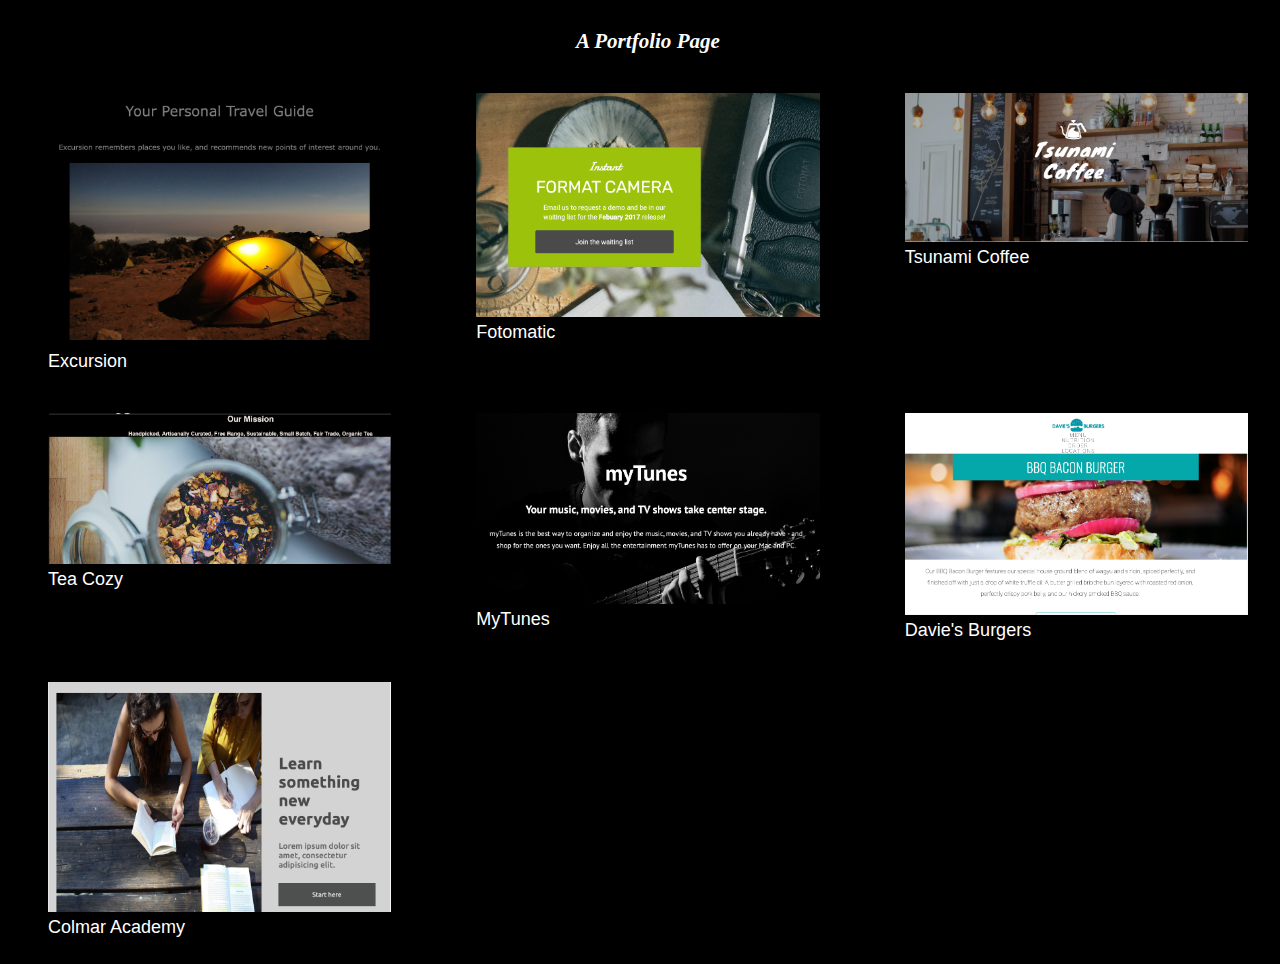
==== index.html @ b52e767e "Remove project pages from files" ====
<!DOCTYPE HTML>
<html>
<head>
  <title>DevFolio</title>
  <link href="./resources/style/style.css" type="text/css"
  rel="stylesheet">
</head>
<body>
  <header>
    <!-- <h1>DevFolio</h1> -->
    <h3>A Portfolio Page</h3>
  </header>
  <main>
    <div class="panels">
      <figure>
        <img src="./resources/media/images/Thumbnails/excursion.png">
        <figcaption><a href="./pages/excursion/excursion.html">Excursion</a></figcaption>
      </figure> <!-- Excursion - Working, but video at top not displaying -->
      <figure>
        <img src="./resources/media/images/Thumbnails/fotomatic.png">
        <figcaption><a href="./pages/fotomatic/fotomatic.html">Fotomatic</a></figcaption>
      </figure> <!-- Fotomatic - Working -->
      <figure>
        <img src="./resources/media/images/Thumbnails/coffee.png">
        <figcaption><a href="./pages/tsunami/coffee.html">Tsunami Coffee</a></figcaption>
      </figure>
      <figure>
        <img src="./resources/media/images/Thumbnails/tea.png">
        <figcaption><a href="./pages/tea/tea.html">Tea Cozy</a></figcaption>
      </figure>
      <figure>
        <img src="./resources/media/images/Thumbnails/mytunes.png">
        <figcaption><a href="./pages/mytunes/mytunes.html">MyTunes</a></figcaption>
      </figure> <!-- myTunes - Working -->
      <figure>
        <img src="./resources/media/images/Thumbnails/burgers.png">
        <figcaption><a href="./pages/burgers/burgers.html">Davie's Burgers</a></figcaption>
      </figure> <!-- Davie's Burgers - Working, but modify height -->
      <!-- <figure>
        <img src="./resources/media/images/Thumbnails/novelist.png">
        <figcaption><a href="./pages/novelist/novelist.html">Novelist Site</a></figcaption>
      </figure> Novelist Site - Not displaying CSS properly on Github-->
      <!-- <figure>
        <img src="./resources/media/images/Thumbnails/space.png">
        <figcaption><a href="./pages/space/space.html">Amazing Space</a></figcaption>
      </figure> Amazing Space - Not displaying CSS properly on GitHub -->
      <figure>
        <img src="./resources/media/images/Thumbnails/colmar.png">
        <figcaption><a href="./pages/colmar/colmar.html">Colmar Academy</a></figcaption>
      </figure> <!-- Colmar Academy - Working -->
    </div>
  </main>
  <footer>
  </footer>
</body>
</html>
---- resources/style/style.css ----
/* Fonts */

/*=============*/

/* Universal Styles */

html {
  width: 100%;
  overflow-x: hidden;
}

html body {
  background-color: black;
  font-family: georgia; /* temporary */
  color: white;
  font-size: 18px;
  width: 100%;
  overflow-x: hidden;
}

/*=============*/

/* Header */

header {
  display: flex;
  flex-direction: column;

}

header {

}

header h1 {
  font-size: 1.2em;
}

header h3 {
  font-style: italic;
  text-align: center;
}

/*=============*/

/* Main */

main {
  margin: auto;
  padding: auto;
}

/*==============*/

/* Panel Formatting */
/* Add unique class tags to each page
for font colors/etc.*/
/*=============*/

.panels {
  font-family: helvetica; /* temporary */
  display: grid;
  grid-template-columns: repeat(3, 1fr);
  grid-gap: 5px;
}



.panels figure img{
  width: 100%;
}

figcaption a {
  text-decoration: none;
  color: white;
  text-align: center;
}

/* Footer */

footer {

}
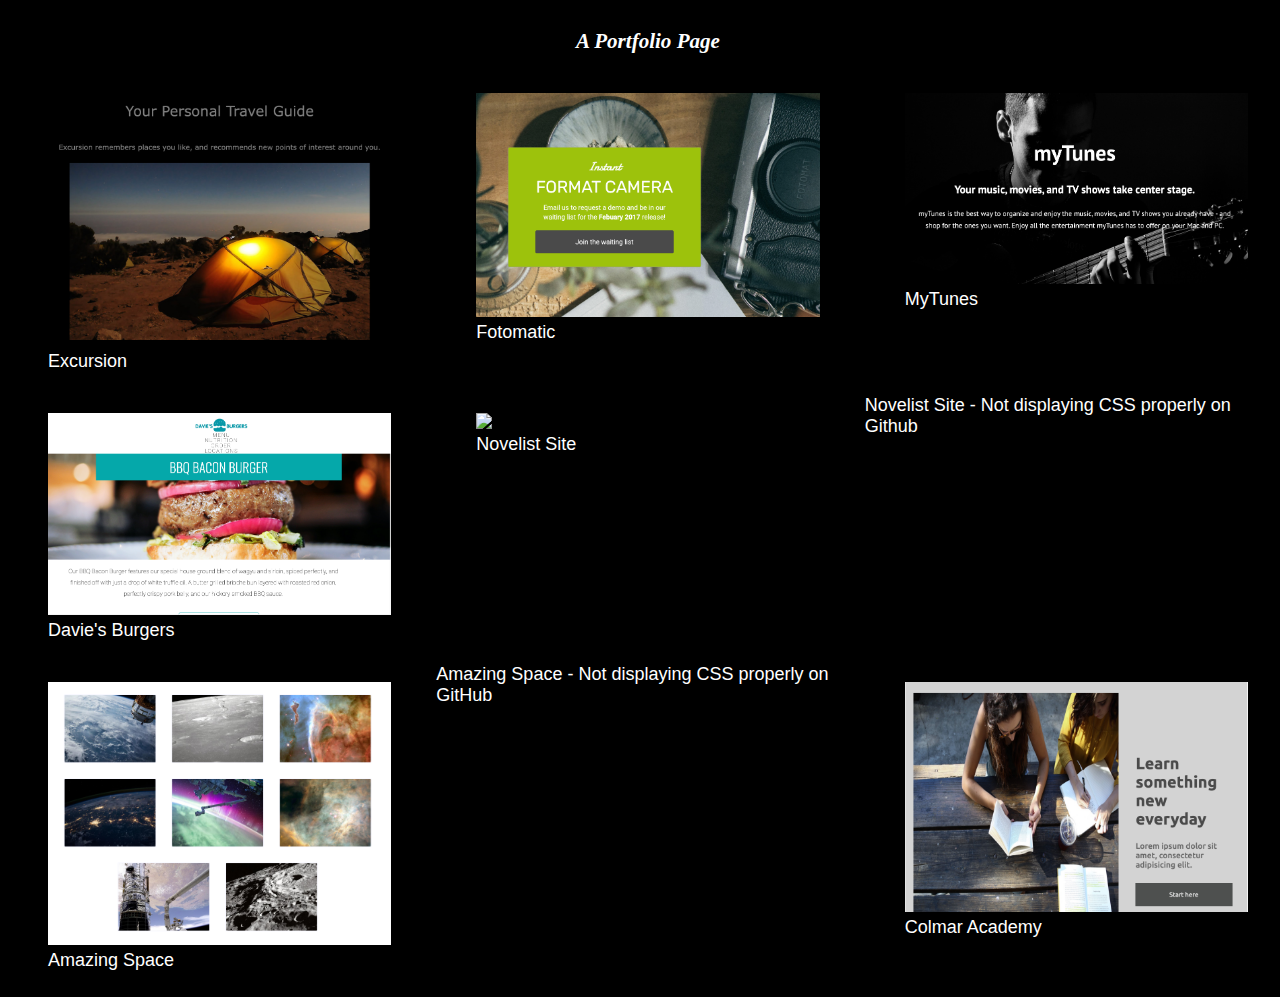
==== commit 8613afc2: "Unhide links on index page, correct file paths for CSS" ====
--- a/index.html
+++ b/index.html
@@ -20,14 +20,14 @@
         <img src="./resources/media/images/Thumbnails/fotomatic.png">
         <figcaption><a href="./pages/fotomatic/fotomatic.html">Fotomatic</a></figcaption>
       </figure> <!-- Fotomatic - Working -->
-      <figure>
+      <!-- <figure>
         <img src="./resources/media/images/Thumbnails/coffee.png">
         <figcaption><a href="./pages/tsunami/coffee.html">Tsunami Coffee</a></figcaption>
-      </figure>
-      <figure>
+      </figure> Tsunami Coffee - CSS still not working -->
+      <!-- <figure>
         <img src="./resources/media/images/Thumbnails/tea.png">
         <figcaption><a href="./pages/tea/tea.html">Tea Cozy</a></figcaption>
-      </figure>
+      </figure> Tea Cozy - CSS still not working -->
       <figure>
         <img src="./resources/media/images/Thumbnails/mytunes.png">
         <figcaption><a href="./pages/mytunes/mytunes.html">MyTunes</a></figcaption>
@@ -36,14 +36,14 @@
         <img src="./resources/media/images/Thumbnails/burgers.png">
         <figcaption><a href="./pages/burgers/burgers.html">Davie's Burgers</a></figcaption>
       </figure> <!-- Davie's Burgers - Working, but modify height -->
-      <!-- <figure>
+      <figure>
         <img src="./resources/media/images/Thumbnails/novelist.png">
         <figcaption><a href="./pages/novelist/novelist.html">Novelist Site</a></figcaption>
-      </figure> Novelist Site - Not displaying CSS properly on Github-->
-      <!-- <figure>
+      </figure> Novelist Site - Not displaying CSS properly on Github
+      <figure>
         <img src="./resources/media/images/Thumbnails/space.png">
         <figcaption><a href="./pages/space/space.html">Amazing Space</a></figcaption>
-      </figure> Amazing Space - Not displaying CSS properly on GitHub -->
+      </figure> Amazing Space - Not displaying CSS properly on GitHub
       <figure>
         <img src="./resources/media/images/Thumbnails/colmar.png">
         <figcaption><a href="./pages/colmar/colmar.html">Colmar Academy</a></figcaption>
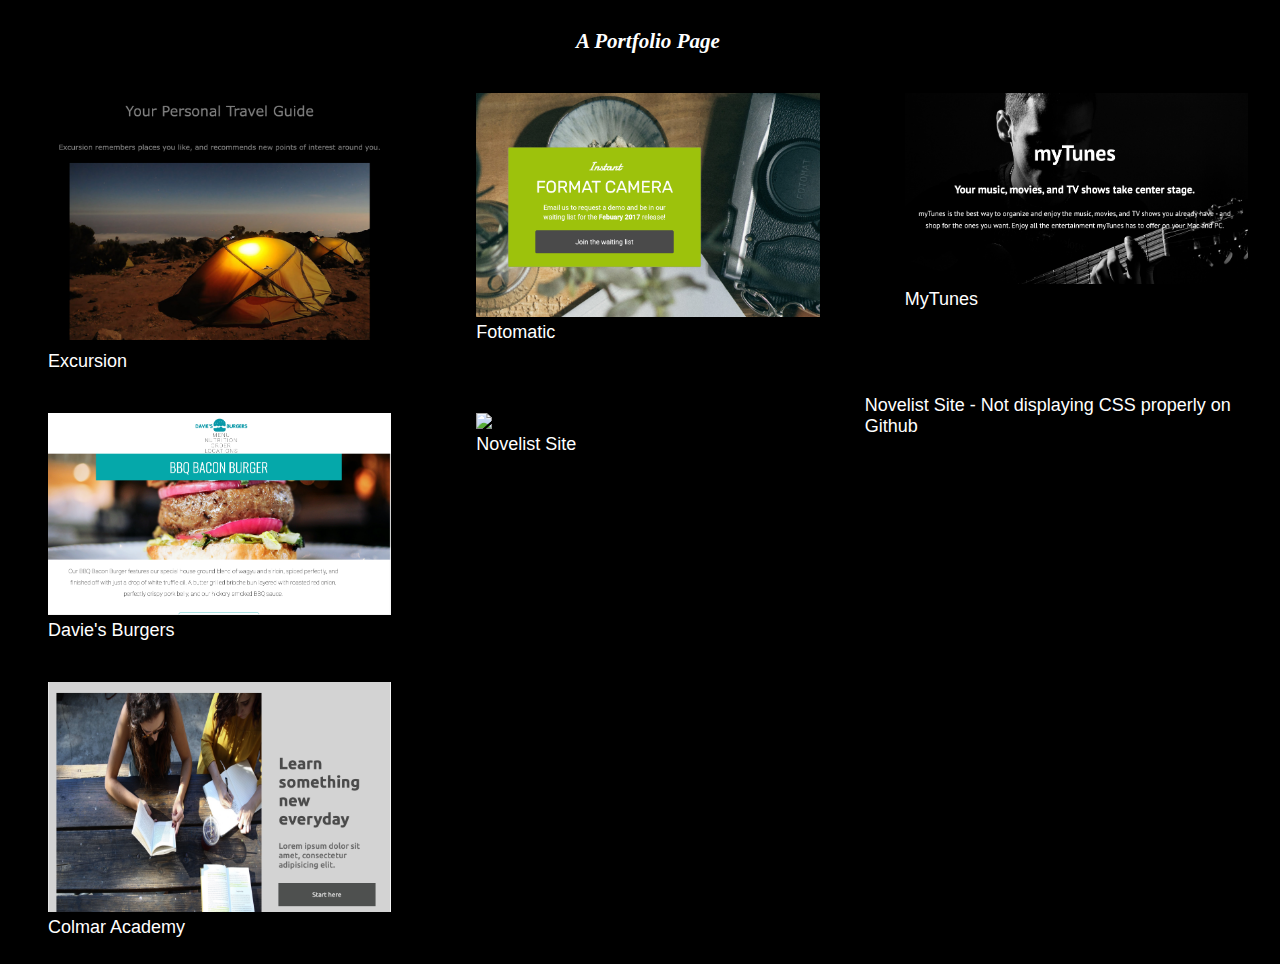
==== commit bc9889e6: "Remove project pages and links from index page" ====
--- a/index.html
+++ b/index.html
@@ -41,10 +41,6 @@
         <figcaption><a href="./pages/novelist/novelist.html">Novelist Site</a></figcaption>
       </figure> Novelist Site - Not displaying CSS properly on Github
       <figure>
-        <img src="./resources/media/images/Thumbnails/space.png">
-        <figcaption><a href="./pages/space/space.html">Amazing Space</a></figcaption>
-      </figure> Amazing Space - Not displaying CSS properly on GitHub
-      <figure>
         <img src="./resources/media/images/Thumbnails/colmar.png">
         <figcaption><a href="./pages/colmar/colmar.html">Colmar Academy</a></figcaption>
       </figure> <!-- Colmar Academy - Working -->
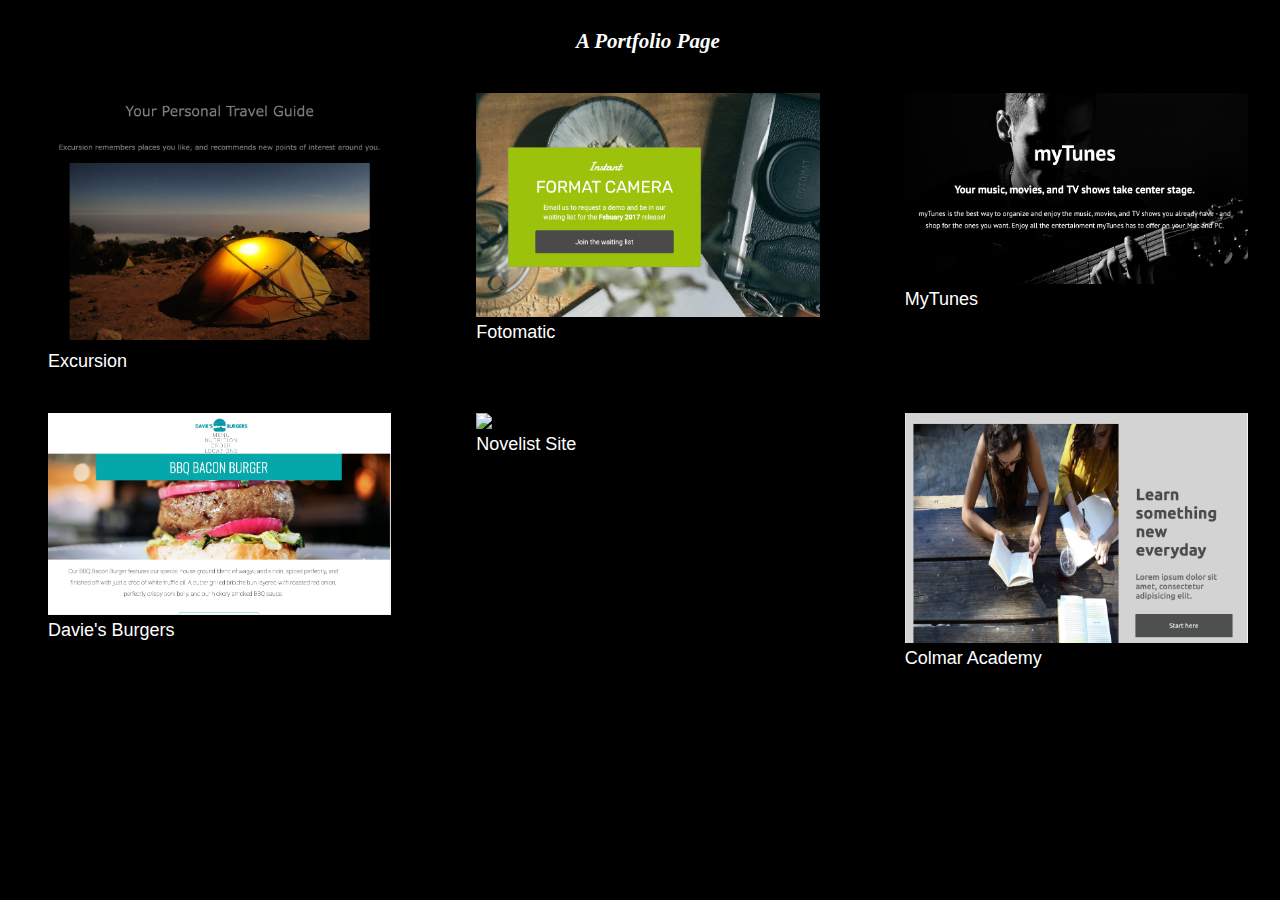
==== commit 0dde3366: "Update index.html" ====
--- a/index.html
+++ b/index.html
@@ -39,7 +39,7 @@
       <figure>
         <img src="./resources/media/images/Thumbnails/novelist.png">
         <figcaption><a href="./pages/novelist/novelist.html">Novelist Site</a></figcaption>
-      </figure> Novelist Site - Not displaying CSS properly on Github
+      </figure> <!-- Novelist Site - Not displaying CSS properly on Github -->
       <figure>
         <img src="./resources/media/images/Thumbnails/colmar.png">
         <figcaption><a href="./pages/colmar/colmar.html">Colmar Academy</a></figcaption>
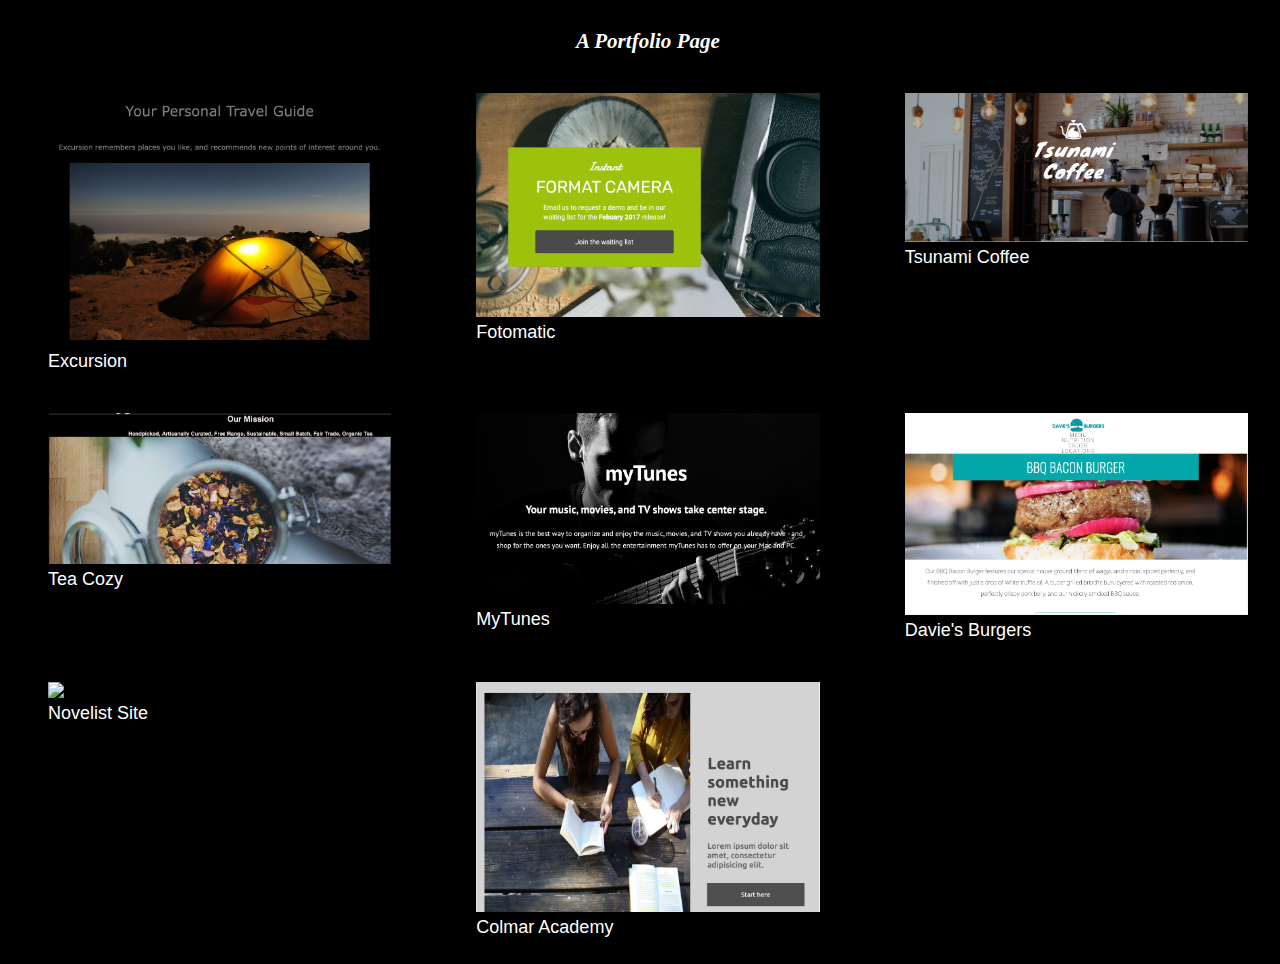
==== commit f3eb0291: "Update index.html" ====
--- a/index.html
+++ b/index.html
@@ -20,14 +20,14 @@
         <img src="./resources/media/images/Thumbnails/fotomatic.png">
         <figcaption><a href="./pages/fotomatic/fotomatic.html">Fotomatic</a></figcaption>
       </figure> <!-- Fotomatic - Working -->
-      <!-- <figure>
+      <figure>
         <img src="./resources/media/images/Thumbnails/coffee.png">
         <figcaption><a href="./pages/tsunami/coffee.html">Tsunami Coffee</a></figcaption>
-      </figure> Tsunami Coffee - CSS still not working -->
-      <!-- <figure>
+      </figure> <!-- Tsunami Coffee - CSS still not working -->
+      <figure>
         <img src="./resources/media/images/Thumbnails/tea.png">
         <figcaption><a href="./pages/tea/tea.html">Tea Cozy</a></figcaption>
-      </figure> Tea Cozy - CSS still not working -->
+      </figure> <!-- Tea Cozy - CSS still not working -->
       <figure>
         <img src="./resources/media/images/Thumbnails/mytunes.png">
         <figcaption><a href="./pages/mytunes/mytunes.html">MyTunes</a></figcaption>
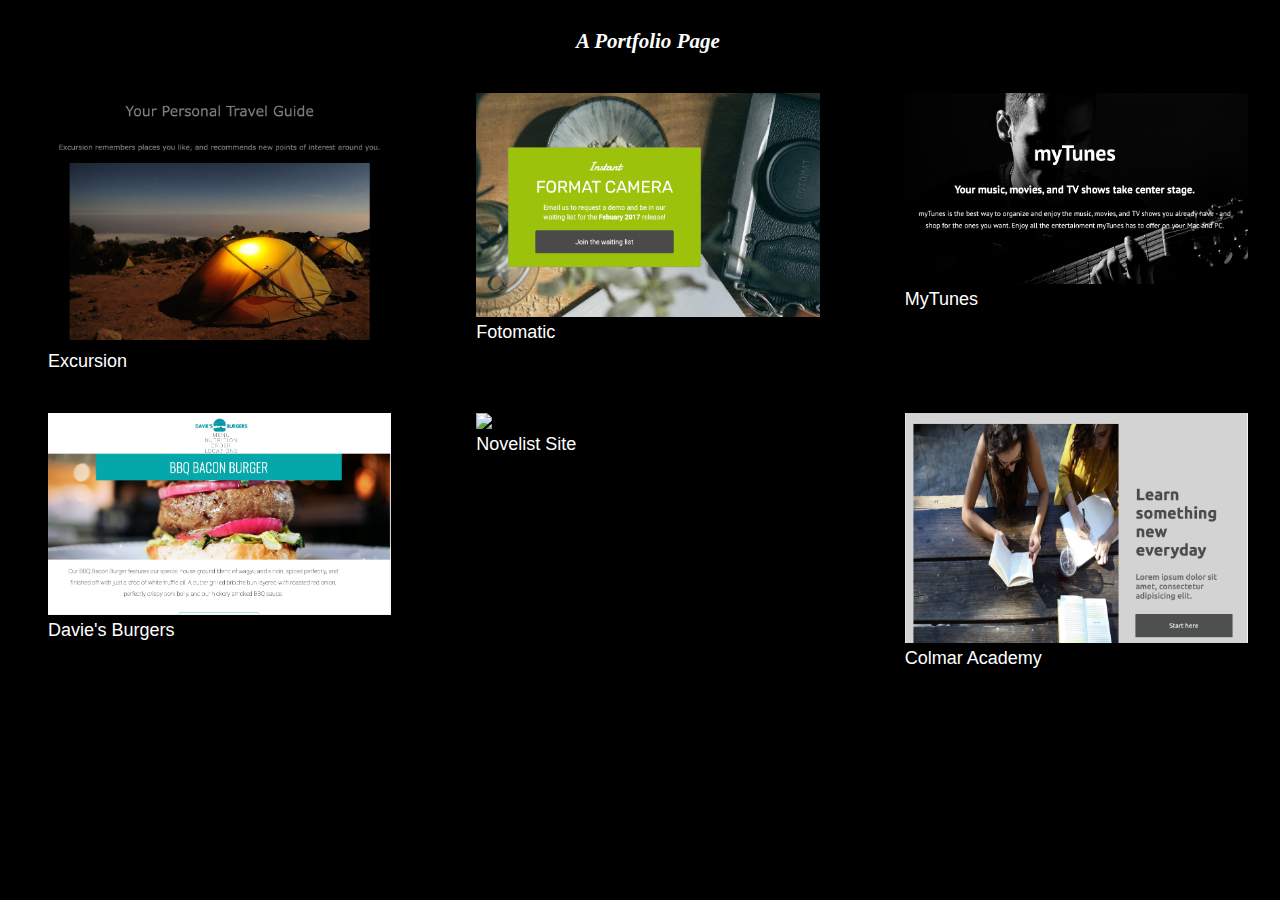
==== commit 81bea4a6: "Update index.html" ====
--- a/index.html
+++ b/index.html
@@ -20,14 +20,14 @@
         <img src="./resources/media/images/Thumbnails/fotomatic.png">
         <figcaption><a href="./pages/fotomatic/fotomatic.html">Fotomatic</a></figcaption>
       </figure> <!-- Fotomatic - Working -->
-      <figure>
+      <!-- <figure>
         <img src="./resources/media/images/Thumbnails/coffee.png">
         <figcaption><a href="./pages/tsunami/coffee.html">Tsunami Coffee</a></figcaption>
-      </figure> <!-- Tsunami Coffee - CSS still not working -->
-      <figure>
+      </figure> Tsunami Coffee - CSS still not working -->
+      <!-- <figure>
         <img src="./resources/media/images/Thumbnails/tea.png">
         <figcaption><a href="./pages/tea/tea.html">Tea Cozy</a></figcaption>
-      </figure> <!-- Tea Cozy - CSS still not working -->
+      </figure> Tea Cozy - CSS still not working -->
       <figure>
         <img src="./resources/media/images/Thumbnails/mytunes.png">
         <figcaption><a href="./pages/mytunes/mytunes.html">MyTunes</a></figcaption>
@@ -39,7 +39,7 @@
       <figure>
         <img src="./resources/media/images/Thumbnails/novelist.png">
         <figcaption><a href="./pages/novelist/novelist.html">Novelist Site</a></figcaption>
-      </figure> <!-- Novelist Site - Not displaying CSS properly on Github -->
+      </figure> <!-- Novelist Site - Working -->
       <figure>
         <img src="./resources/media/images/Thumbnails/colmar.png">
         <figcaption><a href="./pages/colmar/colmar.html">Colmar Academy</a></figcaption>
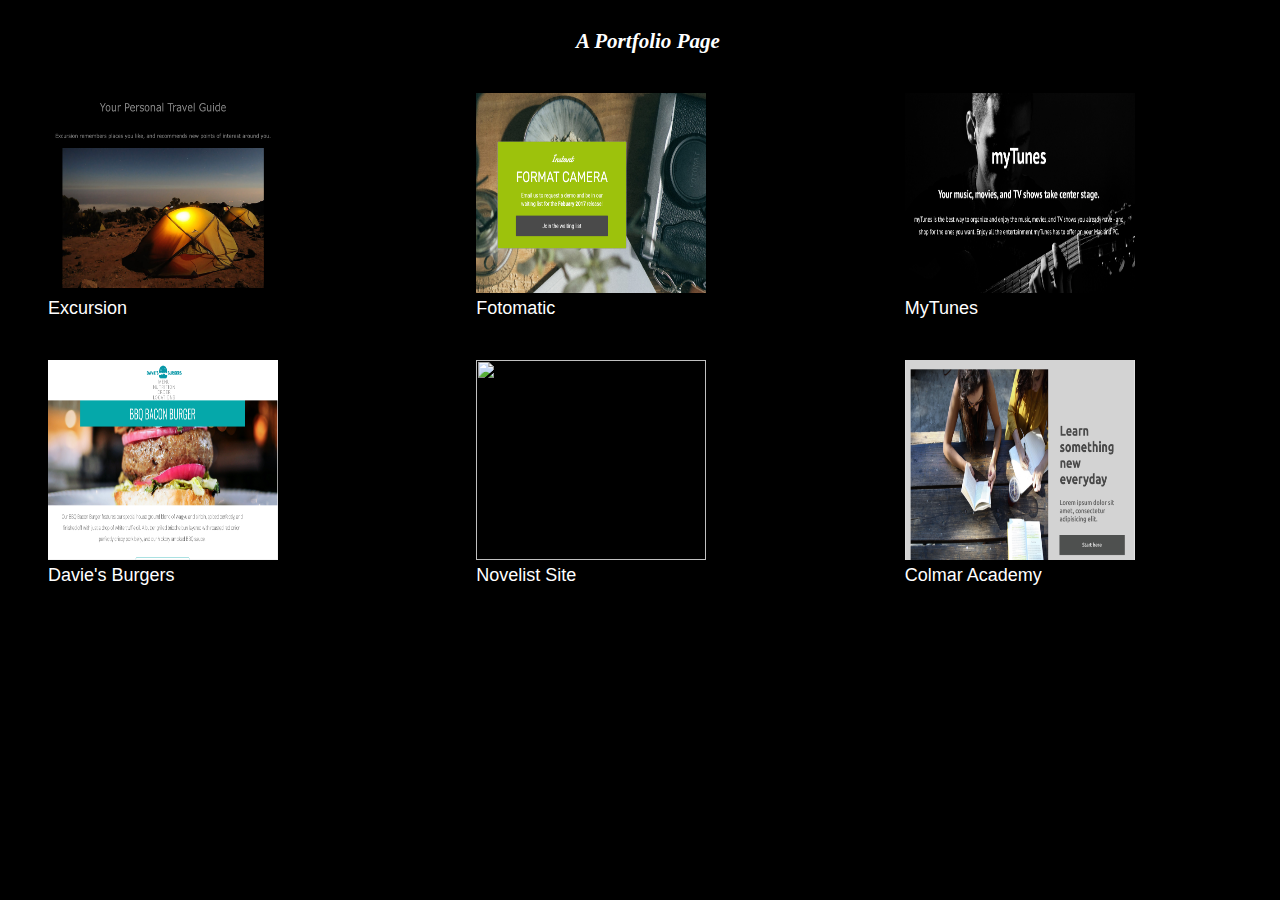
==== commit 032a5247: "Add page links to thumbnail images" ====
--- a/index.html
+++ b/index.html
@@ -13,11 +13,13 @@
   <main>
     <div class="panels">
       <figure>
-        <img src="./resources/media/images/Thumbnails/excursion.png">
+        <a href="./pages/excursion/excursion.html">
+          <img src="./resources/media/images/Thumbnails/excursion.png"></a>
         <figcaption><a href="./pages/excursion/excursion.html">Excursion</a></figcaption>
       </figure> <!-- Excursion - Working, but video at top not displaying -->
       <figure>
-        <img src="./resources/media/images/Thumbnails/fotomatic.png">
+        <a href="./pages/fotomatic/fotomatic.html">
+          <img src="./resources/media/images/Thumbnails/fotomatic.png"></a>
         <figcaption><a href="./pages/fotomatic/fotomatic.html">Fotomatic</a></figcaption>
       </figure> <!-- Fotomatic - Working -->
       <!-- <figure>
@@ -29,19 +31,23 @@
         <figcaption><a href="./pages/tea/tea.html">Tea Cozy</a></figcaption>
       </figure> Tea Cozy - CSS still not working -->
       <figure>
-        <img src="./resources/media/images/Thumbnails/mytunes.png">
+        <a href="./pages/mytunes/mytunes.html">
+          <img src="./resources/media/images/Thumbnails/mytunes.png"></a>
         <figcaption><a href="./pages/mytunes/mytunes.html">MyTunes</a></figcaption>
       </figure> <!-- myTunes - Working -->
       <figure>
-        <img src="./resources/media/images/Thumbnails/burgers.png">
+        <a href="./pages/burgers/burgers.html">
+          <img src="./resources/media/images/Thumbnails/burgers.png"></a>
         <figcaption><a href="./pages/burgers/burgers.html">Davie's Burgers</a></figcaption>
       </figure> <!-- Davie's Burgers - Working, but modify height -->
       <figure>
-        <img src="./resources/media/images/Thumbnails/novelist.png">
+        <a href="./pages/novelist/novelist.html">
+          <img src="./resources/media/images/Thumbnails/novelist.png"></a>
         <figcaption><a href="./pages/novelist/novelist.html">Novelist Site</a></figcaption>
       </figure> <!-- Novelist Site - Working -->
       <figure>
-        <img src="./resources/media/images/Thumbnails/colmar.png">
+        <a href="./pages/colmar/colmar.html">
+          <img src="./resources/media/images/Thumbnails/colmar.png"></a>
         <figcaption><a href="./pages/colmar/colmar.html">Colmar Academy</a></figcaption>
       </figure> <!-- Colmar Academy - Working -->
     </div>
--- a/resources/style/style.css
+++ b/resources/style/style.css
@@ -67,7 +67,8 @@
 
 
 .panels figure img{
-  width: 100%;
+  width: 230px;
+  height: 200px;
 }
 
 figcaption a {
